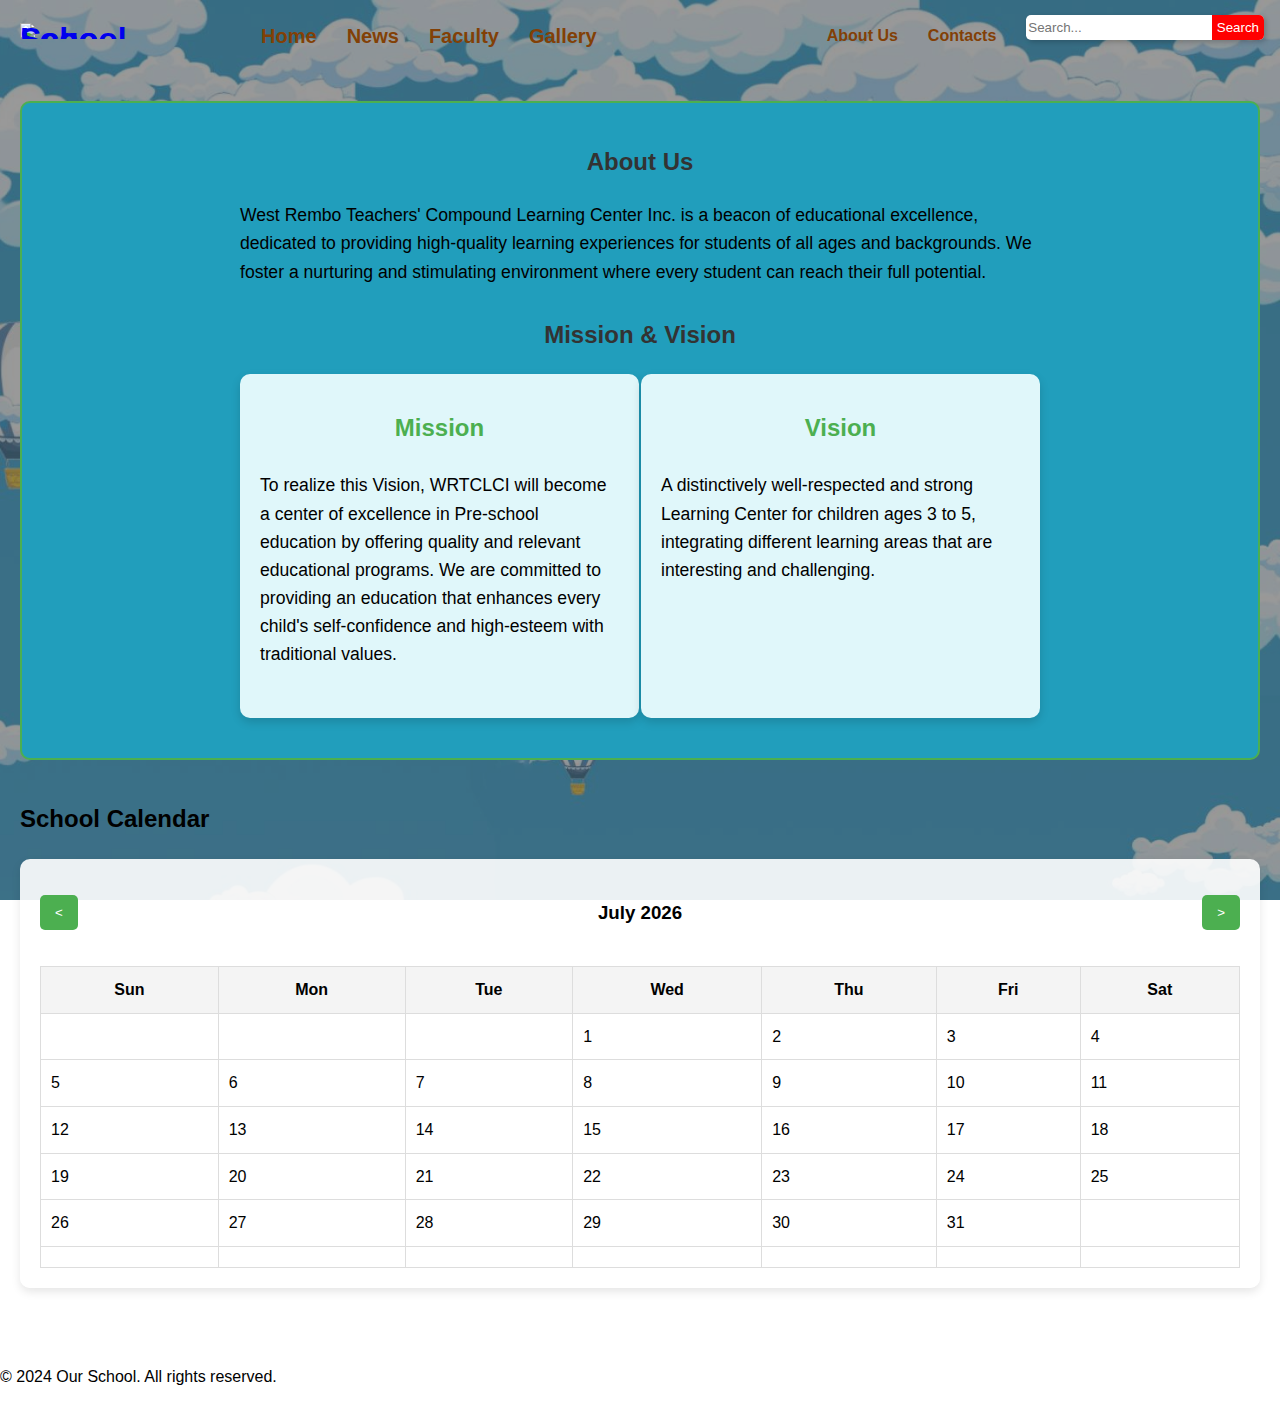
==== about us.html @ 912ce21f "Files" ====
<!DOCTYPE html>
<html lang="en">
<head>
    <meta charset="UTF-8">
    <meta name="viewport" content="width=device-width, initial-scale=1.0">
    <title>About Us</title>
	 <link href="https://fonts.googleapis.com/css2?family=Poppins:wght@300;400;600&display=swap" rel="stylesheet">
  <link href="https://fonts.googleapis.com/css2?family=Bebas+Neue&display=swap" rel="stylesheet">
   <link href="https://fonts.googleapis.com/css2?family=Unkempt:wght@400;700&display=swap" rel="stylesheet">
  <link href="https://fonts.googleapis.com/css2?family=Poppins:wght@300;400;600&family=Roboto:wght@300;400;500&family=Open+Sans:wght@300;400;600&display=swap" rel="stylesheet">
 
<style>
/* General Styling */
body {
    font-family: 'Arial', sans-serif;
    line-height: 1.6;
    margin: 0;
    padding: 0;

}

body::before {
  content: '';
  position: absolute;
  top: 0;
  left: 0;
  width: 100%;
  height: 100%;
  background-image: url('images/frame2.jpg');
  background-size: cover; /* Ensures full coverage */
  background-repeat: no-repeat; /* Prevents tiling */
  background-position: Center; /* Centers the background image */
  opacity: 0.8; /* Adjust the opacity here */
  z-index: -1; /* Push this layer behind the content */
  filter: brightness(0.5); /* Optional: Adjust brightness for better blending */
  
}

    header {
	background-image: url("images/header2.PNG"); 
    background-position: center;
	background-size: 140%;
	display: flex ;
	justify-content: space-between;
	align-items: center;
    line-height: 0%;
	}
  h1 {
	margin-top: 0;
	margin-bottom: 0;
	margin-right: 0;
	width: 10%;
	}
  h1 img { 
	max-width: 200%;
	height: auto;
	border: 0;
	padding: 0;
	margin-left: 20px;
	position: relative;
	}
  nav {
	display: flex;
	}
  nav li {
	font-family: 'Unkempt', sans-serif;
	margin-right: 30px;
    }
  nav ul {
	display: flex;
	list-style: none;
	padding-top: 20px;
  }
  nav a {
	font-weight: bold;
	text-decoration: none;
	color: #824006;
	}
  .search-bar {
	background-color: white;
    padding: 0px;
    border-radius: 5px;
    box-shadow: 2px 2px 5px rgba(0, 0, 0, 0.2);
    margin-right: 1em;
	margin-top: 15px;
	margin-bottom: 21px;
	border-style: none;
    outline: none;
	border-bottom: 0px solid #ccc;
  }
  .search-bar input {
	border: none;
	outline: none;
	}
  .search-bar button {
	background-color: red;
	color: white;
	border: none;
	padding: 5px;
	border-radius: 0 5px 5px 0;
	}
  .nav2 {
	display: center;
	
	}
  .navi {
	padding-right: 160px;
	}
  .navi ul {
	display: flex;
	list-style: none;
	margin-left: 20px;
	}
  .navi li {
	font-family: 'Unkempt', sans-serif;
	font-size: 20px;
	margin-right: 30px;
	}
  .navi a {
	font-weight: bold;
	text-decoration: none;
	color: #824006;
	}



/* Responsive styles */
@media screen and (max-width: 600px) {
    .topnav a:not(:first-child) { display: none; } /* Hide all links except the first one */
    .topnav a.icon { float: right; display: block; } /* Show the hamburger icon */
}

.topnav.responsive { position: relative; }

.topnav.responsive .icon { position: absolute; right: 0; top: 0; }

.topnav.responsive a {
    float: none; /* Stack links vertically */
    display: block;
    text-align: left; /* Align text to the left */
}

main {
    padding: 20px;
}

section {
    margin-bottom: 40px;
}



#about-mission-vision {
    background-color: #219EBC; /* Light background for contrast */
    padding: 40px 20px; /* Padding around the container */
    border: 2px solid #4CAF50; /* Green border around the container */
    border-radius: 10px; /* Rounded corners */
    margin-top: 20px; /* Space above the container */
}

.content-container {
    max-width: 800px; /* Limit the width of the content */
    margin: auto; /* Center the content */
}

.content-container h2 {
    text-align: center; /* Center headings */
    color: #333; /* Darker color for better readability */
}

.content-container p {
    font-size: 1.1em; /* Slightly larger font size for paragraph text */
    color: black; /* Softer color for paragraph text */
    margin-bottom: 30px; /* Space below paragraph */
}

.mission-vision-container {
    display: flex; /* Use flexbox for layout */
    justify-content: space-between; /* Space between items */
}

.mission-item, .vision-item {
    flex: 1; /* Take equal space */
    background-color: #e0f7fa; /* Light blue background for items */
    border-radius: 10px;
    padding: 20px;
    box-shadow: 0 4px 10px rgba(0,0,0,0.15); 
}

.mission-item h3, .vision-item h3 {
   margin-top: 10px; 
   color: #4CAF50; /* Consistent theme color */
   text-align: center; /* Centered text */
   font-size: 1.5em; /* Larger font size for headings */
}

.mission-item i, .vision-item i {
   font-size: 50px; /* Larger icons for better visibility */
   color: #023047; 
   display: block; 
   margin-bottom: 15px; 
   text-align: center; /* Centered icons */
}

/* Separator styles */
.separator {
    width: 2px; /* Width of the separator line */
    background-color: #ccc; /* Color of the separator line */
    margin: auto; /* Center the separator vertically between items */
} 

.calendar-container {
    background-color: rgba(255, 255, 255, 0.9); /* Light background for contrast */
    padding: 20px; /* Padding around the container */
    border-radius: 10px; /* Rounded corners */
    box-shadow: 0 4px 10px rgba(0, 0, 0, 0.1); /* Subtle shadow for depth */
    margin-top: 20px; /* Space above the container */
}

#calendar-controls {
    display: flex;
    align-items: center;
    justify-content: space-between; /* Space between controls */
    margin-bottom: 20px; /* Space below controls */
}

#calendar-controls button {
    background-color: #4CAF50;
    color: white;
    border: none;
    padding: 10px 15px;
    cursor: pointer;
    border-radius: 5px; 
    transition: background-color 0.3s ease-in-out; /* Smooth transition */
}

#calendar-controls button:hover {
    background-color: #45a049; /* Darker shade on hover */
}

#calendar-content {
    margin-top: 20px; 
}


/* Modal Styles */
.modal {
    display: none; /* Hidden by default */
    position: fixed; /* Fixed position */
    z-index: 1000; /* Sit on top */
    left: 0;
    top: 0;
    width: 100%; /* Full width */
    height: 100%; /* Full height */
    overflow: auto; /* Enable scroll if needed */
    background-color: rgba(0, 0, 0, 0.8); /* Black w/ opacity for background */
}

.modal-content {
    background-color: #fff; /* White background for modal content */
    margin: 15% auto; /* Centered vertically and horizontally */
    padding: 20px;
    border-radius: 10px; /* Rounded corners */
    box-shadow: 0 4px 20px rgba(0, 0, 0, 0.3); /* Shadow for depth */
    max-width: 500px; /* Max width for modal */
}

.close {
    color: #aaa; /* Light gray color for close button */
    float: right; /* Float to the right */
    font-size: 28px;
    font-weight: bold;
}

.close:hover,
.close:focus {
    color: #000; /* Darker color on hover/focus */
    text-decoration: none;
    cursor: pointer;
}

/* Event Details Styling */
h2 {
    margin-top: 0; /* Remove top margin for better spacing */
}

#event-details {
    font-size: 16px; /* Font size for event details text */
    line-height: 1.5; /* Improved line height for readability */
}

/* Add a subtle transition effect when the modal appears */
.modal-content {
    opacity: 0;
    transform: translateY(-30px);
    transition: opacity 0.3s ease, transform 0.3s ease;
}

.modal.show .modal-content {
    opacity: 1;
    transform: translateY(0);
}
.close {
   color:#aaa;
   float:right;
   font-size:28px;
   font-weight:bold;
}
.close:hover,
.close:focuss {
   color:black;
   text-decoration:none;
   cursor:pointer;
}

/* Calendar styling */
#calendar-content table {
   width: 100%;
   border-collapse: collapse;
}
#calendar-content th, #calendar-content td {
   border: 1px solid #ddd;
   padding: 10px; 
}
#calendar-content th {
   background-color:#f4f4f4; 
}
td:hover {
   background-color:#e0f7fa; 
}

</style>
</head>
<body>
  <header>
    <h1>
        <a href="index.html">
            <img src="html source/logo2.PNG" alt="School Logo">
        </a>
    </h1>
    <nav>
	<div class="navi">
	<ul>
	  <li><a href="index.html">Home   </a></li>
	  <li><a href="news.html">News   </a></li>
	  <li><a href="faculty.html">Faculty    </a></li>
	  <li><a href="album.html">Gallery    </a></li>
	</ul>
    </div>
	<div class="nav2">
    <ul>
      <li><a href="about us.html">About Us    </a></li>
      <li><a href="contact us.html">Contacts</a></li>
    </ul>
	</div>
    <div class="search-bar">
      <input type="text" placeholder="Search...">
      <button>Search</button>
    </div>
  </nav>
</header>

    <main>
        <!-- About, Mission & Vision Container -->
        <section id="about-mission-vision">
            <div class="content-container">
                <h2>About Us</h2>
                <p>West Rembo Teachers' Compound Learning Center Inc. is a beacon of educational excellence, dedicated to providing high-quality learning experiences for students of all ages and backgrounds. We foster a nurturing and stimulating environment where every student can reach their full potential.</p>

                <h2>Mission & Vision</h2>
                <div class="mission-vision-container">
                    <div class="mission-item">
                        <i class="fas fa-bullseye"></i>
                        <h3>Mission</h3>
                        <p>To realize this Vision, WRTCLCI will become a center of excellence in Pre-school education by offering quality and relevant educational programs. We are committed to providing an education that enhances every child's self-confidence and high-esteem with traditional values.</p>
                    </div>

                    <div class="separator"></div>

                    <div class="vision-item">
                        <i class="fas fa-eye"></i>
                        <h3>Vision</h3>
                        <p>A distinctively well-respected and strong Learning Center for children ages 3 to 5, integrating different learning areas that are interesting and challenging.</p>
                    </div>
                </div>
            </div>
        </section>

        <!-- School Calendar Section -->
        <section id="calendar">
    <h2>School Calendar</h2>
    <div class="calendar-container"> <!-- Added container div -->
        <div id="calendar-controls" aria-label="Calendar Controls">
            <button id="prev-month" aria-label="Previous Month">&lt;</button>
            <h3 id="current-month" aria-live="polite"></h3>
            <button id="next-month" aria-label="Next Month">&gt;</button>
        </div>

        <!-- Calendar Content -->
        <div id="calendar-content" role="grid"></div>

        <!-- Modal for Event Details -->
        <div id="event-modal" class="modal">
            <div class="modal-content">
                <span class="close">&times;</span>
                <h2>Event Details</h2>
                <p id="event-details"></p>
            </div>
        </div>
    </div> <!-- End of calendar-container -->
</section>

    </main>

    <!-- Footer -->
    <footer>
        <p>&copy; 2024 Our School. All rights reserved.</p>
    </footer>

    <!-- Include JavaScript -->
 <script>
    // Variables for calendar functionality
    const calendarContent = document.getElementById("calendar-content");
    const currentMonth = document.getElementById("current-month");
    const prevMonthBtn = document.getElementById("prev-month");
    const nextMonthBtn = document.getElementById("next-month");
    const eventModal = document.getElementById("event-modal");
    const eventDetails = document.getElementById("event-details");
    const closeModal = document.querySelector(".close");

    // Variables to handle the current date
    let date = new Date();
    let currentYear = date.getFullYear();
    let currentMonthIndex = date.getMonth();

    // Array of month names
    const months = [
        "January", "February", "March", "April", "May", 
        "June", "July", "August", "September", "October", 
        "November", "December"
    ];

    // Function to render the calendar
    function renderCalendar() {
        currentMonth.textContent = `${months[currentMonthIndex]} ${currentYear}`;

        // Get first and last days of the current month
        const firstDay = new Date(currentYear, currentMonthIndex, 1).getDay();
        const lastDate = new Date(currentYear, currentMonthIndex + 1, 0).getDate();

        // Clear previous calendar content
        calendarContent.innerHTML = "<table><thead><tr>" +
            "<th>Sun</th><th>Mon</th><th>Tue</th><th>Wed</th><th>Thu</th><th>Fri</th><th>Sat</th>" +
            "</tr></thead><tbody></tbody></table>";

        const tableBody = calendarContent.querySelector("tbody");
        let date = 1;

        // Loop through 6 weeks (rows) to cover all possible days
        for (let i = 0; i < 6; i++) {
            const row = document.createElement("tr");

            for (let j = 0; j < 7; j++) {
                const cell = document.createElement("td");

                if (i === 0 && j < firstDay) {
                    // Empty cells for days before the first day of the month
                    cell.textContent = "";
                } else if (date > lastDate) {
                    // Empty cells after the last day of the month
                    cell.textContent = "";
                } else {
                    // Fill with the current date
                    cell.textContent = date;
                    cell.dataset.date = `${currentYear}-${currentMonthIndex + 1}-${date}`;

                    // Add click event to display modal with event details
                    cell.addEventListener("click", () => {
                        eventDetails.textContent = `Details for event on ${cell.dataset.date}`;
                        eventModal.style.display = "block";
                    });

                    date++;
                }

                row.appendChild(cell);
            }

            tableBody.appendChild(row);
        }
    }

    // Event listeners for navigation buttons
    prevMonthBtn.addEventListener("click", () => {
        if (currentMonthIndex === 0) {
            currentMonthIndex = 11;
            currentYear--;
        } else {
            currentMonthIndex--;
        }
        renderCalendar();
    });

    nextMonthBtn.addEventListener("click", () => {
        if (currentMonthIndex === 11) {
            currentMonthIndex = 0;
            currentYear++;
        } else {
            currentMonthIndex++;
        }
        renderCalendar();
    });

    // Event listener for closing the modal
    closeModal.addEventListener("click", () => {
        eventModal.style.display = "none";
    });

    // Close modal when clicking outside the content
    window.addEventListener("click", (event) => {
        if (event.target === eventModal) {
            eventModal.style.display = "none";
        }
    });

    // Initialize calendar on page load
    renderCalendar();
</script>


</body>
</html>
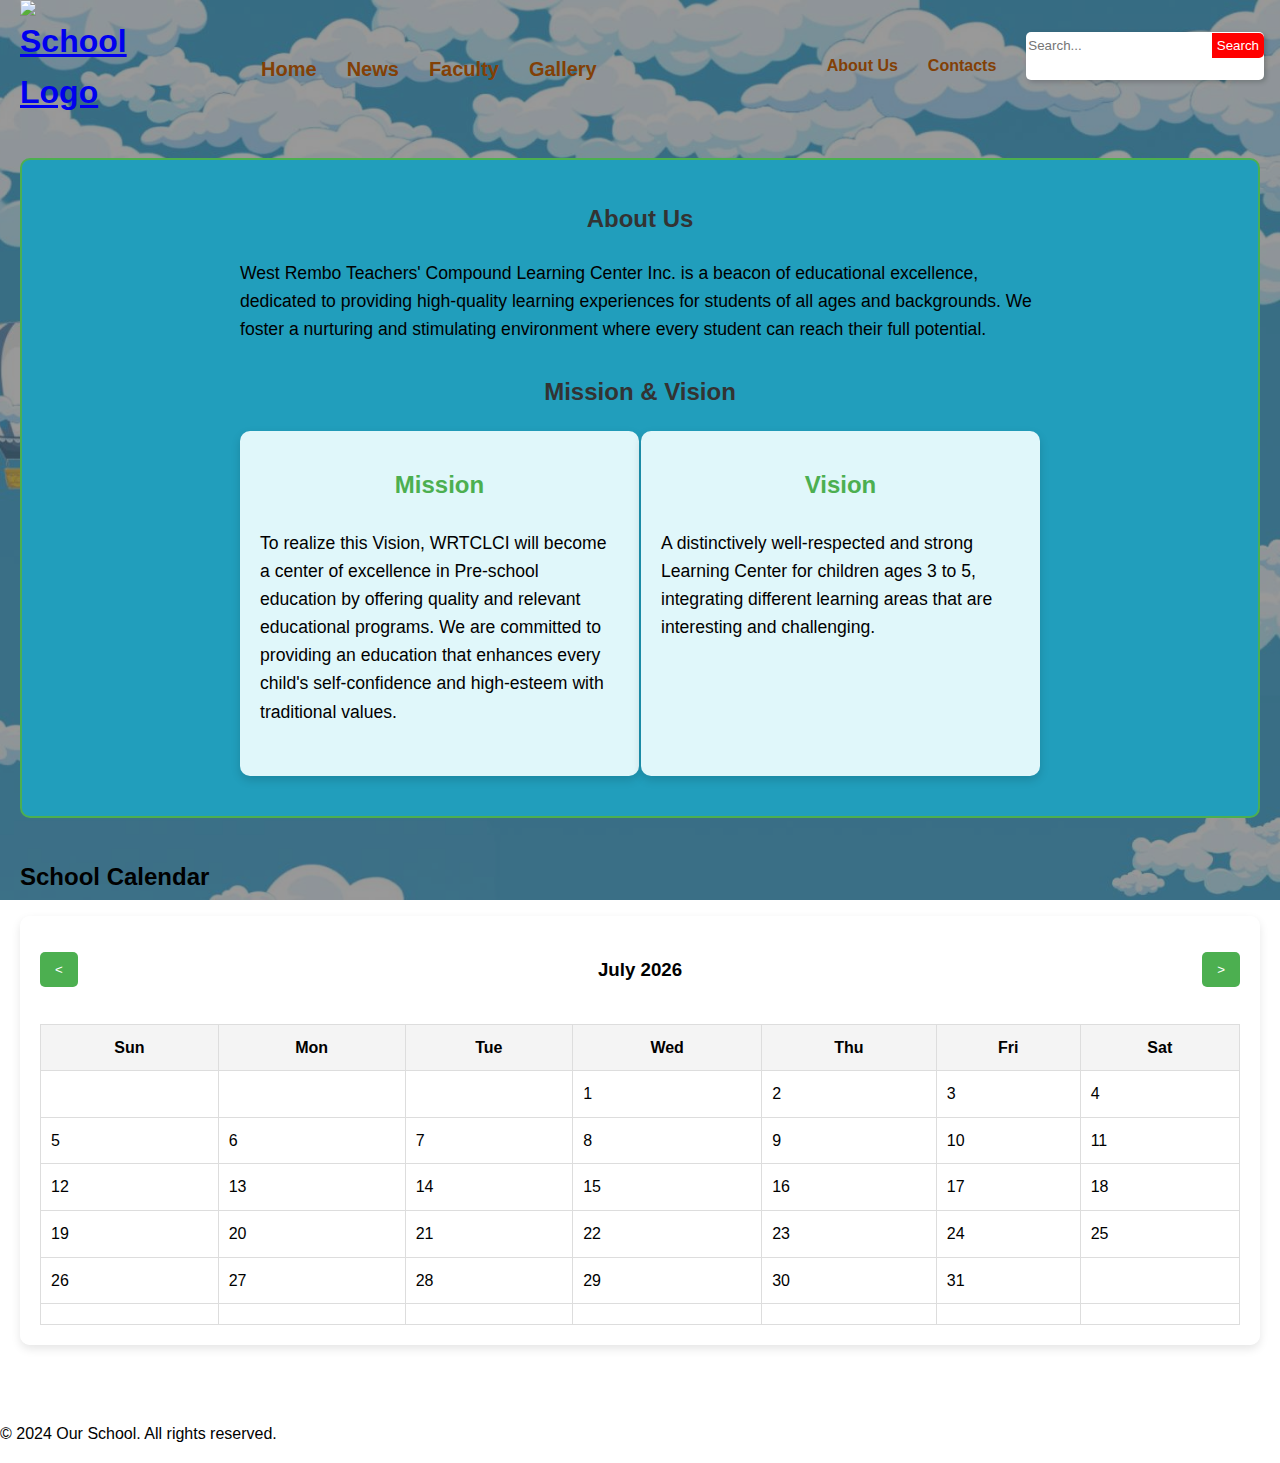
==== commit 9f04c853: "Add files via upload" ====
--- a/about us.html
+++ b/about us.html
@@ -39,11 +39,10 @@
     header {
 	background-image: url("images/header2.PNG"); 
     background-position: center;
-	background-size: 140%;
+	background-size: 130%;
 	display: flex ;
 	justify-content: space-between;
 	align-items: center;
-    line-height: 0%;
 	}
   h1 {
 	margin-top: 0;
@@ -52,7 +51,7 @@
 	width: 10%;
 	}
   h1 img { 
-	max-width: 200%;
+	max-width: 150%;
 	height: auto;
 	border: 0;
 	padding: 0;
